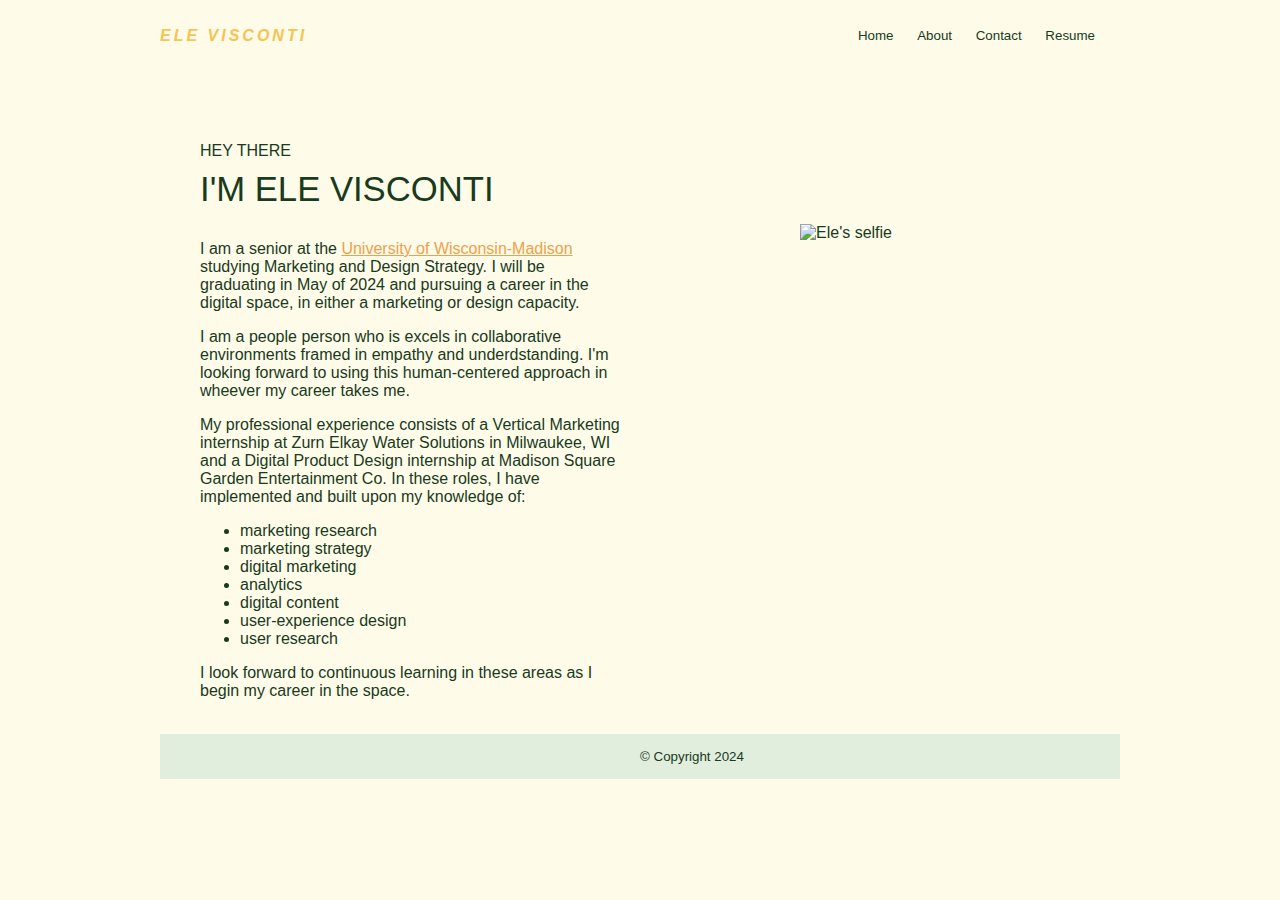
==== about.html @ 43585a00 "Add files via upload" ====
<!DOCTYPE html>
<html lang="en">
<head>

	<meta charset="UTF-8">
	<title>About Ele</title>
	<link rel="stylesheet" text="text/css" href="about.css">

</head>

<body>
	<header>
		<h1>ELE VISCONTI</h1>
		
	<nav>
		<ul>
			<li><a href="index.html">Home</a></li>
			<li><a href="about.html">About</a></li>
			<li><a href="contact.html">Contact</a></li>
			<li><a href="resume.html">Resume</a></li>
		</ul>
	</nav>
	</header>

<section>

	<div class="bottom"> HEY THERE </div>
	<div class="top"> I'M ELE VISCONTI </div>

	<main>

	<article>

		<p class="left"> I am a senior at the <a href="https://www.wisc.edu/">University of Wisconsin-Madison</a> studying Marketing and Design Strategy. I will be graduating in May of 2024 and pursuing a career in the digital space, in either a marketing or design capacity.
		</p>

		<p class="left">I am a people person who is excels in collaborative environments framed in empathy and underdstanding. I'm looking forward to using this human-centered approach in wheever my career takes me.
		</p>

		<p class="left">My professional experience consists of a Vertical Marketing internship at Zurn Elkay Water Solutions in Milwaukee, WI and a Digital Product Design internship at Madison Square Garden Entertainment Co. In these roles, I have implemented and built upon my knowledge of:</p>

		<ul class="list">
			<li> marketing research </li>
			<li>marketing strategy</li>
			<li>digital marketing</li>
			<li>analytics</li>
			<li>digital content</li>
			<li>user-experience design</li>
			<li>user research</li>
		</ul>

		<p class="left">I look forward to continuous learning in these areas as I begin my career in the space.
		</p>

	</article>

	<article>
		<img class="push" src="images/aselfie.jpeg" alt="Ele's selfie" width="300" height= auto>
	</article>

</main>
</section>

<footer>
		<p>&copy; Copyright 2024</p>
</footer>

</body>

</html>
---- about.css ----
* {
  font-family: 'Roboto', sans-serif;
  color: #183a1d;
  text-align: left;
}

body {
	width: 960px;
	margin: 0 auto;
	background-color: #fefbe9;
}

header {
  display: flex;
  justify-content: space-between;
  align-items: center; /* Vertically center the items */
  margin-bottom: 70px;
}


h1 {
	color: #f6c453;
	font-weight: bold;
	font-style: italic;
	font-size: 12pt;
	letter-spacing: 3px;
}

li a:link {
    text-decoration: none;
}

li a:hover{
	color: #f0a04b;
}

nav {
	/* background-color: #efefef; */
	padding: 5px 5px 5px 5px;
	margin: 10px;
	text-align: center;
	font-size: 10pt;
}

nav li {
	display: inline;
	padding: 5px 10px 5px 10px;
}

main {
	/*background-color: #efefef; */
	padding: 0px 10px 10px 10px;
	margin: 10px 10px 500px 10px;
}

p a{
	color:#f0a04b;
}

p a:hover {
	text-decoration: none;
}

article {
	/*background-color: #efefef; */
	padding: 0px 10px 10px 10px;
	margin: 0px 10px 30px 10px;
	width: 420px;
	float: left;
}

footer {
	background-color: #e1eedd; 
	padding: 2px;
	margin: 0px;
	font-size: 10pt;
}

.list ul{
	display: block;
	list-style-type: disc;
	padding-left: 0pt;
	text-align: left;
}

.top {
	/*background-color: #e1eedd ;*/
	font-size: 26pt;
	text-align:left;
	padding: 0px 0px 5px 0px;
	margin-left: 40px;
}

.bottom {
	/*Background-color: #e1eedd;*/
	font-size: 12pt;
	text-align:left;
	padding: 0px;
	margin-left: 40px;
	margin-bottom: 10px;
}

.left {
	text-align: left;
}

.special {
	font-weight: bold;
	font-style: italic;
	color: #f0a04b;
}

.push {
	margin-left: 140px;
}
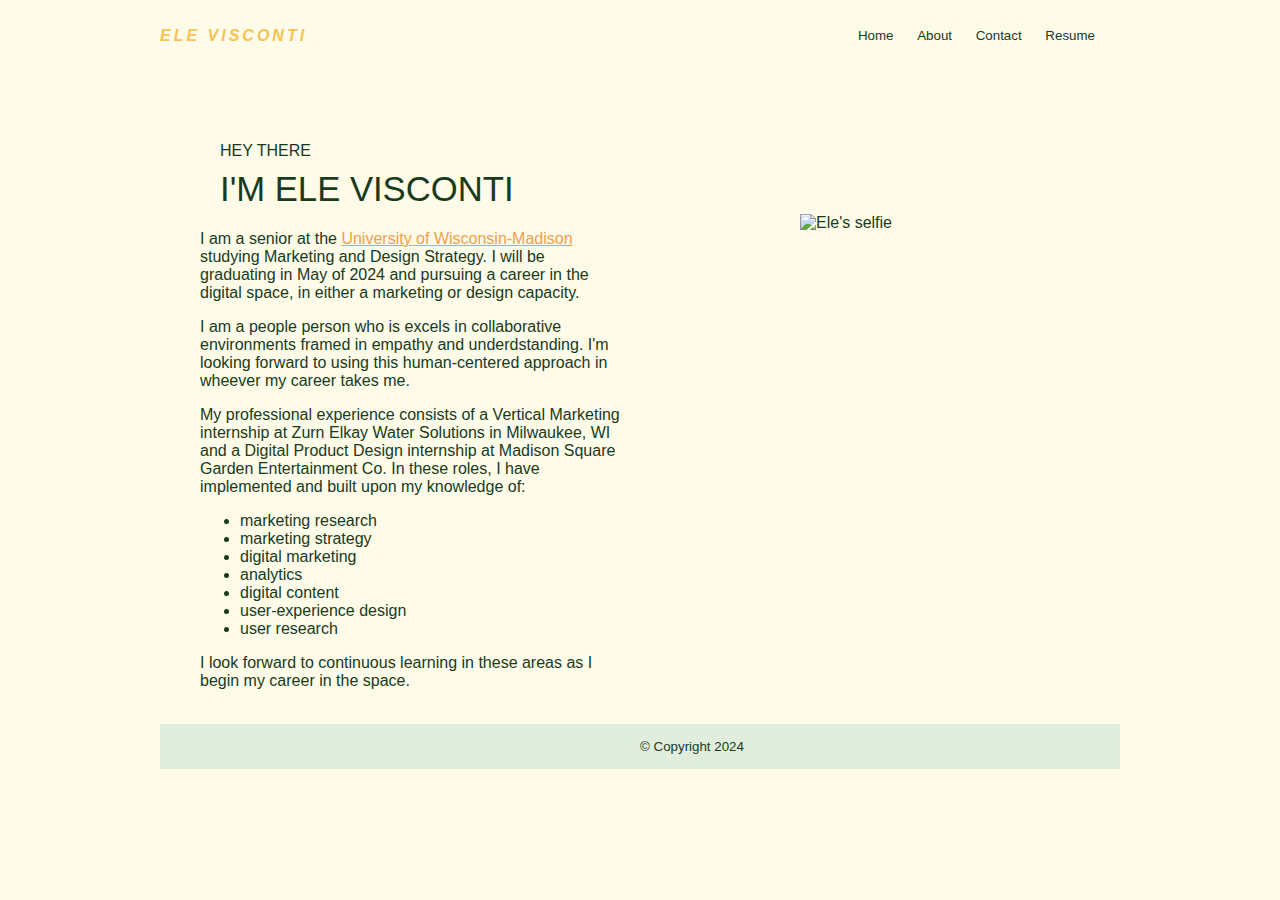
==== commit f107c4c5: "Update about.html" ====
--- a/about.html
+++ b/about.html
@@ -4,7 +4,7 @@
 
 	<meta charset="UTF-8">
 	<title>About Ele</title>
-	<link rel="stylesheet" text="text/css" href="about.css">
+	<link rel="stylesheet" href="about.css">
 
 </head>
 
@@ -22,12 +22,12 @@
 	</nav>
 	</header>
 
+<main>
 <section>
 
 	<div class="bottom"> HEY THERE </div>
 	<div class="top"> I'M ELE VISCONTI </div>
 
-	<main>
 
 	<article>
 
@@ -58,8 +58,8 @@
 		<img class="push" src="images/aselfie.jpeg" alt="Ele's selfie" width="300" height= auto>
 	</article>
 
+</section>
 </main>
-</section>
 
 <footer>
 		<p>&copy; Copyright 2024</p>
@@ -67,4 +67,4 @@
 
 </body>
 
-</html>+</html>
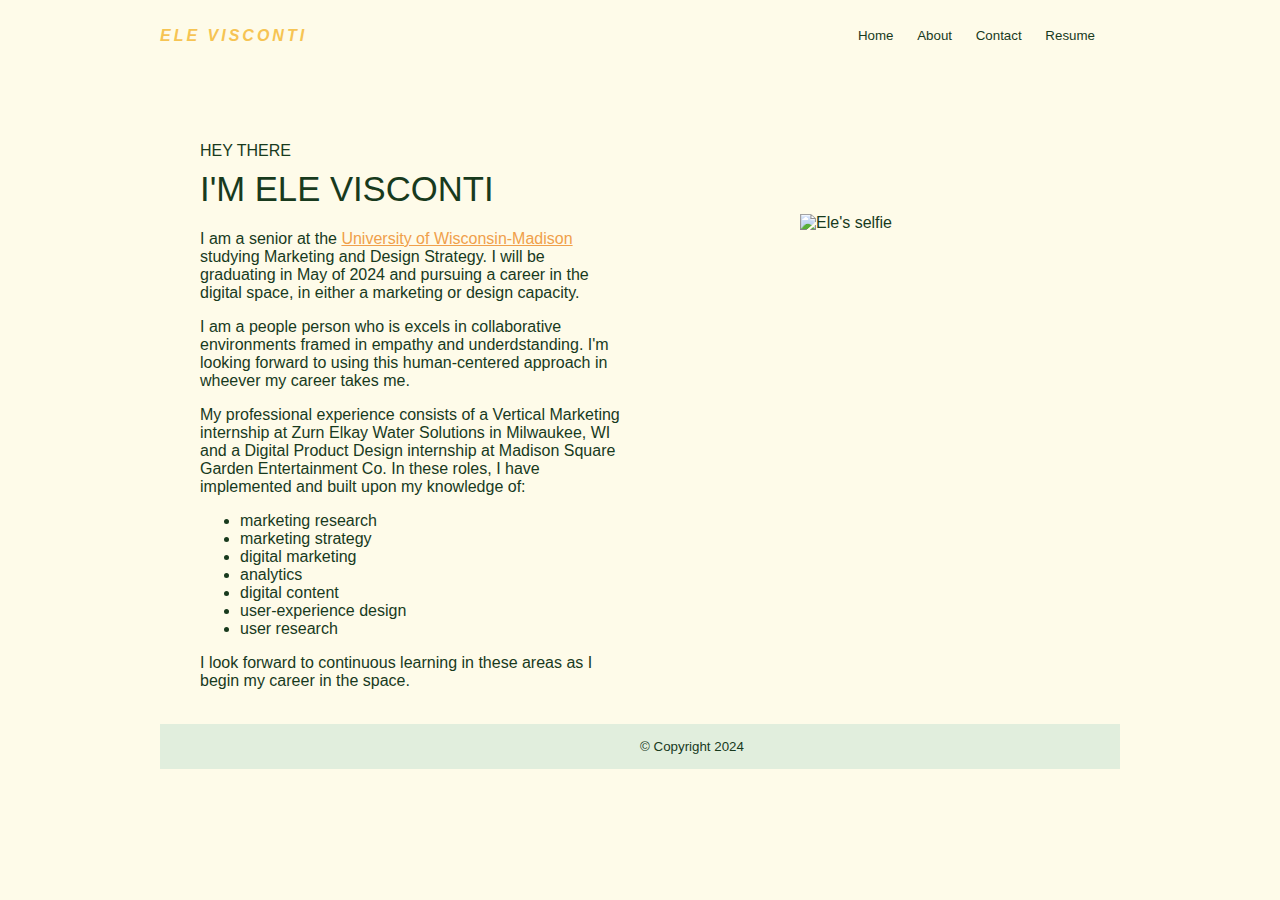
==== commit 7516cb50: "Update about.html" ====
--- a/about.html
+++ b/about.html
@@ -27,7 +27,6 @@
 
 	<div class="bottom"> HEY THERE </div>
 	<div class="top"> I'M ELE VISCONTI </div>
-
 
 	<article>
 
--- a/about.css
+++ b/about.css
@@ -88,7 +88,7 @@
 	font-size: 26pt;
 	text-align:left;
 	padding: 0px 0px 5px 0px;
-	margin-left: 40px;
+	margin-left: 20px;
 }
 
 .bottom {
@@ -96,7 +96,7 @@
 	font-size: 12pt;
 	text-align:left;
 	padding: 0px;
-	margin-left: 40px;
+	margin-left: 20px;
 	margin-bottom: 10px;
 }
 
@@ -116,3 +116,4 @@
 
 
 
+
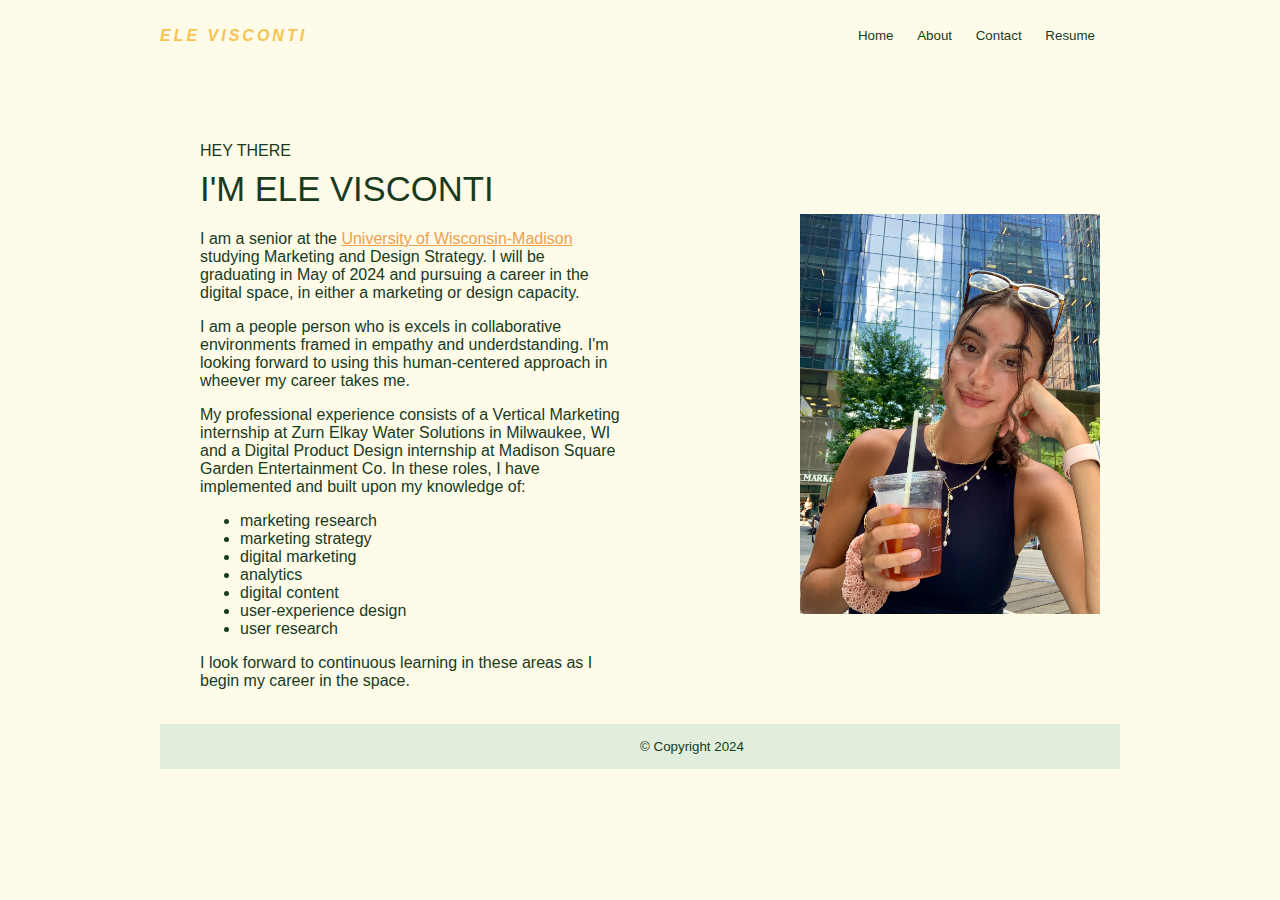
==== commit ef0ef063: "Update about.html" ====
--- a/about.html
+++ b/about.html
@@ -54,7 +54,7 @@
 	</article>
 
 	<article>
-		<img class="push" src="images/aselfie.jpeg" alt="Ele's selfie" width="300" height= auto>
+		<img class="push" src="Images/aselfie.jpeg" alt="Ele's selfie" width="300" height= auto>
 	</article>
 
 </section>
